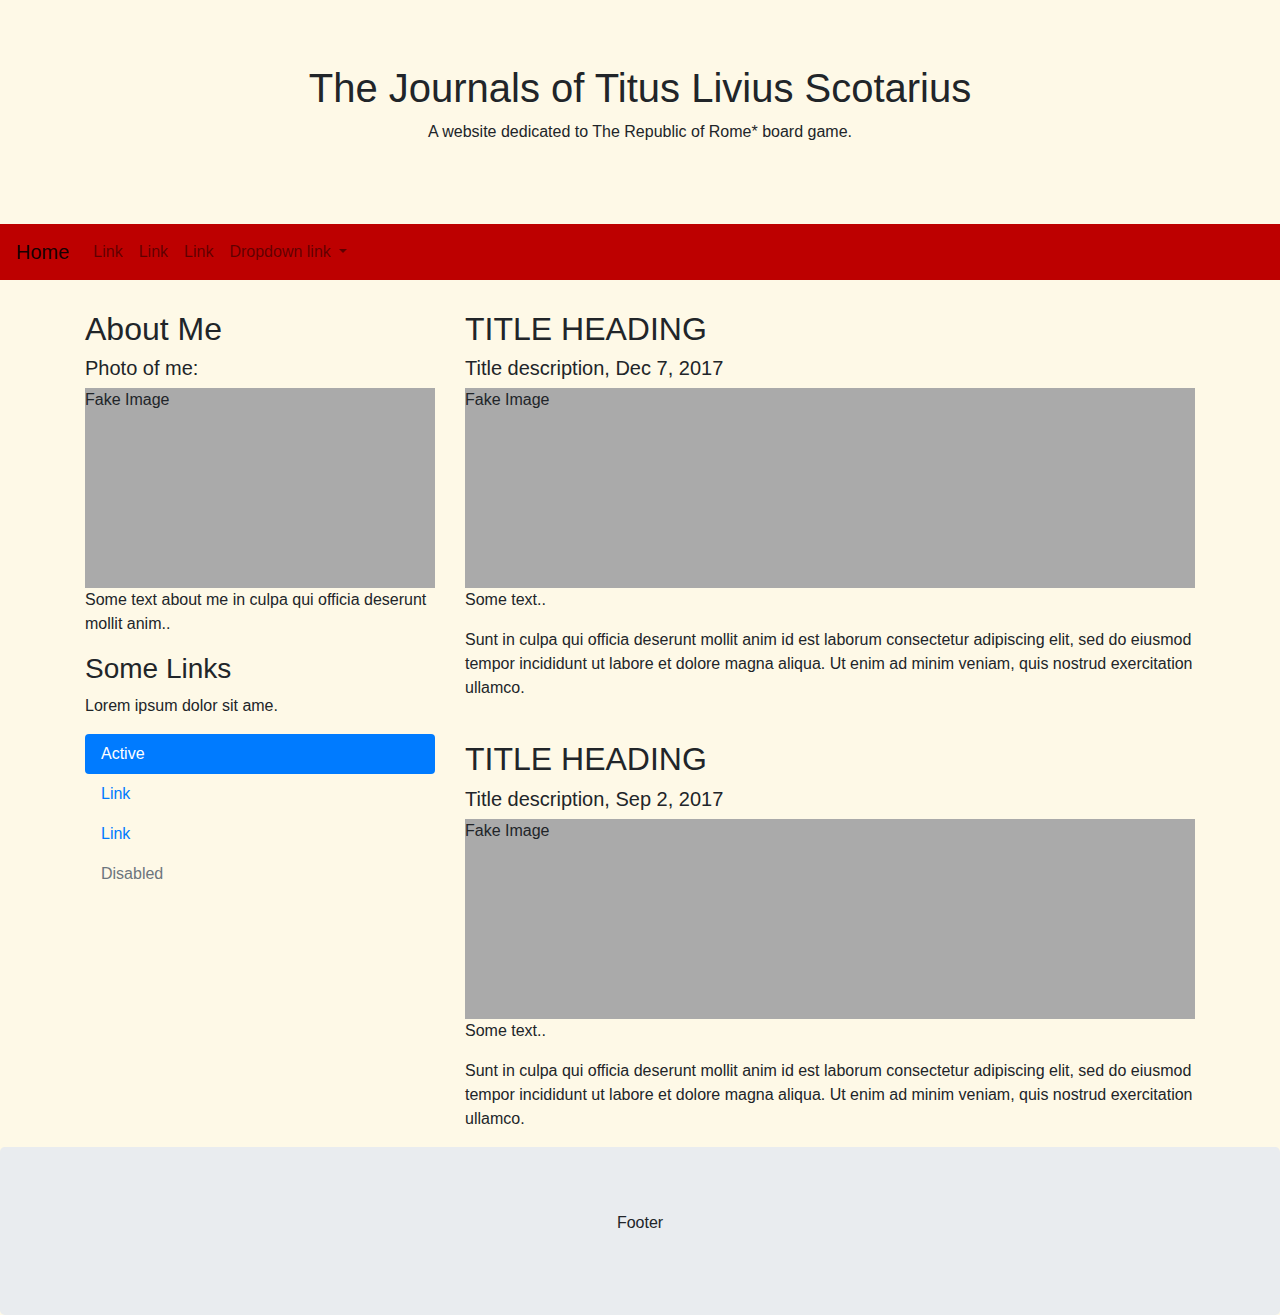
==== index.html @ 1b0ee8e3 "Initial commit." ====
<!DOCTYPE html>
<html lang="en">
<head>
    <title>The Journals of Titus Livius Scotarius</title>
    <meta charset="utf-8">
    <meta name="viewport" content="width=device-width, initial-scale=1">
    <link rel="stylesheet" href="https://maxcdn.bootstrapcdn.com/bootstrap/4.5.2/css/bootstrap.min.css">
    <script src="https://ajax.googleapis.com/ajax/libs/jquery/3.5.1/jquery.min.js"></script>
    <script src="https://cdnjs.cloudflare.com/ajax/libs/popper.js/1.16.0/umd/popper.min.js"></script>
    <script src="https://maxcdn.bootstrapcdn.com/bootstrap/4.5.2/js/bootstrap.min.js"></script>

    <style>
        .fakeimg {
        height: 200px;
        background: #aaa;
        }

        body {background-color: #FEF9E7;}

        .site-red {background-color:#bd0000;}
        .site-yellow {background-color: #FEF9E7;}
    </style>
</head>

<body>

    <div class="jumbotron text-center site-yellow" style="margin-bottom:0;">
    <h1>The Journals of Titus Livius Scotarius</h1>
    <p>A website dedicated to The Republic of Rome* board game.</p> 
    </div>

    <!--<nav class="navbar navbar-expand-sm bg-dark navbar-dark sticky-top">-->

    <nav class="navbar navbar-expand-sm navbar-light sticky-top site-red">
        <a class="navbar-brand" href="#">Home</a>

        <button class="navbar-toggler" type="button" data-toggle="collapse" data-target="#collapsibleNavbar">
            <span class="navbar-toggler-icon"></span>
        </button>

        <div class="collapse navbar-collapse" id="collapsibleNavbar">
            <ul class="navbar-nav">
                <li class="nav-item"><a class="nav-link" href="#">Link</a></li>
                <li class="nav-item"><a class="nav-link" href="#">Link</a></li>
                <li class="nav-item"><a class="nav-link" href="#">Link</a></li>  
                
                <!-- Dropdown -->
                <li class="nav-item dropdown">
                    <a class="nav-link dropdown-toggle" href="#" id="navbardrop" data-toggle="dropdown">
                        Dropdown link
                    </a>
                    <div class="dropdown-menu">
                        <a class="dropdown-item" href="#">Link 1</a>
                        <a class="dropdown-item" href="#">Link 2</a>
                        <a class="dropdown-item" href="#">Link 3</a>
                    </div>
                </li>
            </ul>
        </div>  
    </nav>

    <div class="container" style="margin-top:30px;">
        <div class="row">
            <div class="col-sm-4">

                <h2>About Me</h2>
                <h5>Photo of me:</h5>
                <div class="fakeimg">Fake Image</div>
                <p>Some text about me in culpa qui officia deserunt mollit anim..</p>

                <h3>Some Links</h3>
                <p>Lorem ipsum dolor sit ame.</p>
                <ul class="nav nav-pills flex-column">
                    <li class="nav-item"><a class="nav-link active" href="#">Active</a></li>
                    <li class="nav-item"><a class="nav-link" href="#">Link</a></li>
                    <li class="nav-item"><a class="nav-link" href="#">Link</a></li>
                    <li class="nav-item"><a class="nav-link disabled" href="#">Disabled</a></li>
                </ul>
                <hr class="d-sm-none">
            </div>

            <div class="col-sm-8">
                <h2>TITLE HEADING</h2>
                <h5>Title description, Dec 7, 2017</h5>
                <div class="fakeimg">Fake Image</div>
                <p>Some text..</p>
                <p>Sunt in culpa qui officia deserunt mollit anim id est laborum consectetur adipiscing elit, sed do eiusmod tempor incididunt ut labore et dolore magna aliqua. Ut enim ad minim veniam, quis nostrud exercitation ullamco.</p>
                <br/>

                <h2>TITLE HEADING</h2>
                <h5>Title description, Sep 2, 2017</h5>
                <div class="fakeimg">Fake Image</div>
                <p>Some text..</p>
                <p>Sunt in culpa qui officia deserunt mollit anim id est laborum consectetur adipiscing elit, sed do eiusmod tempor incididunt ut labore et dolore magna aliqua. Ut enim ad minim veniam, quis nostrud exercitation ullamco.</p>
            </div>
        </div>
    </div>

    <div class="jumbotron text-center" style="margin-bottom:0">
        <p>Footer</p>
    </div>

</body>
</html>
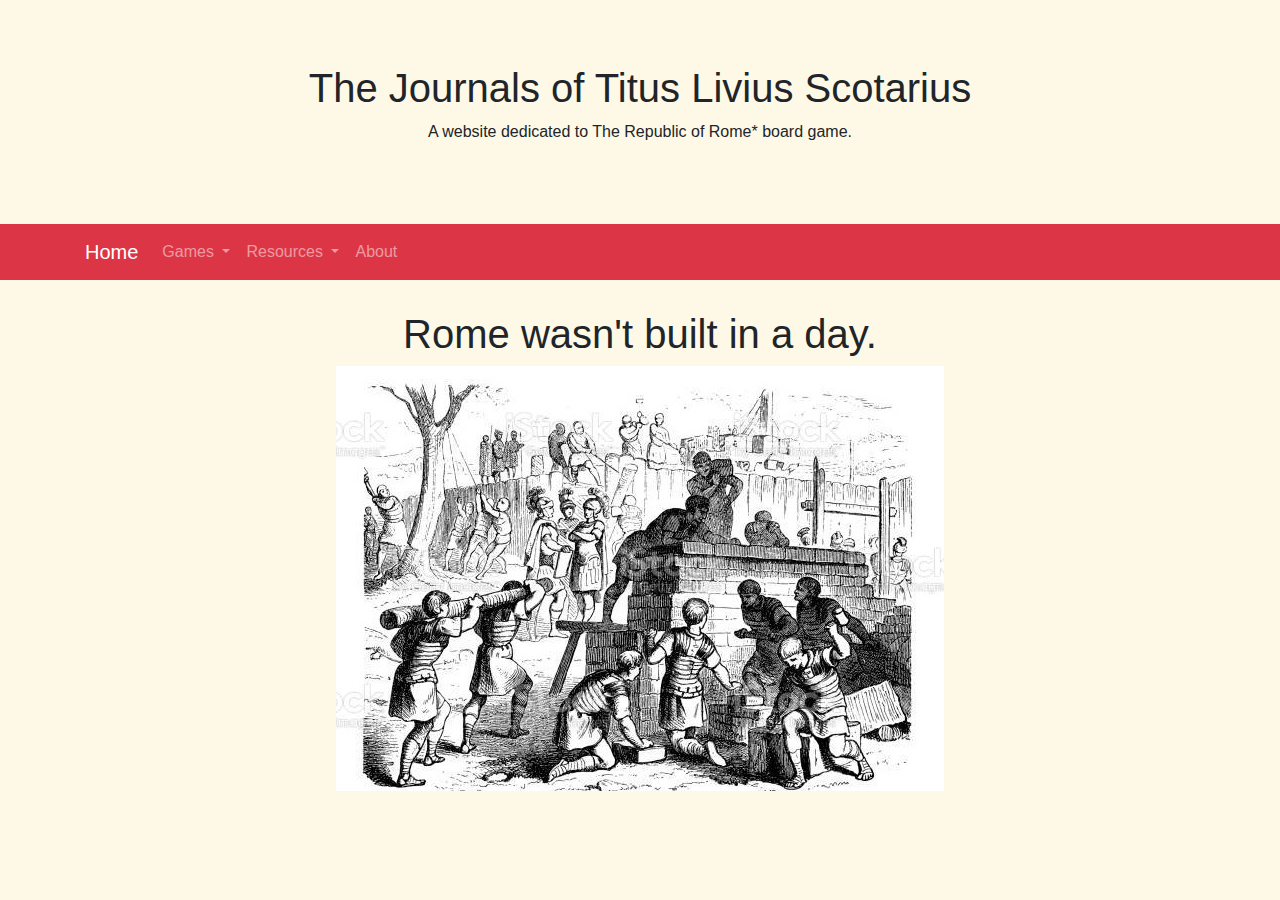
==== commit e360933f: "Various changes." ====
--- a/index.html
+++ b/index.html
@@ -31,7 +31,8 @@
 
     <!--<nav class="navbar navbar-expand-sm bg-dark navbar-dark sticky-top">-->
 
-    <nav class="navbar navbar-expand-sm navbar-light sticky-top site-red">
+    <nav class="navbar navbar-expand-sm navbar-dark sticky-top bg-danger ">
+		<div class="container">
         <a class="navbar-brand" href="#">Home</a>
 
         <button class="navbar-toggler" type="button" data-toggle="collapse" data-target="#collapsibleNavbar">
@@ -40,14 +41,15 @@
 
         <div class="collapse navbar-collapse" id="collapsibleNavbar">
             <ul class="navbar-nav">
+				<!--
                 <li class="nav-item"><a class="nav-link" href="#">Link</a></li>
                 <li class="nav-item"><a class="nav-link" href="#">Link</a></li>
                 <li class="nav-item"><a class="nav-link" href="#">Link</a></li>  
-                
-                <!-- Dropdown -->
+                -->
+
                 <li class="nav-item dropdown">
                     <a class="nav-link dropdown-toggle" href="#" id="navbardrop" data-toggle="dropdown">
-                        Dropdown link
+                        Games
                     </a>
                     <div class="dropdown-menu">
                         <a class="dropdown-item" href="#">Link 1</a>
@@ -55,10 +57,31 @@
                         <a class="dropdown-item" href="#">Link 3</a>
                     </div>
                 </li>
+				
+                <li class="nav-item dropdown">
+                    <a class="nav-link dropdown-toggle" href="#" id="navbardrop" data-toggle="dropdown">
+                        Resources
+                    </a>
+                    <div class="dropdown-menu">
+                        <a class="dropdown-item" href="livingrules_v106a.html">Living Rules v1.06A</a>
+                        <a class="dropdown-item" href="revgen.html">Revenue Generator</a>
+                    </div>
+                </li>
+
+				<li class="nav-item"><a class="nav-link" href="#">About</a></li>
             </ul>
         </div>  
+		</div>
     </nav>
 
+
+	<div class="container text-center" style="margin-top:30px;">
+		<h1>Rome wasn't built in a day.</h1>
+		
+		<img src="images/rome_not_built_in_a_day.jpg" />
+	</div>
+
+<!--
     <div class="container" style="margin-top:30px;">
         <div class="row">
             <div class="col-sm-4">
@@ -99,6 +122,7 @@
     <div class="jumbotron text-center" style="margin-bottom:0">
         <p>Footer</p>
     </div>
+-->
 
 </body>
 </html>
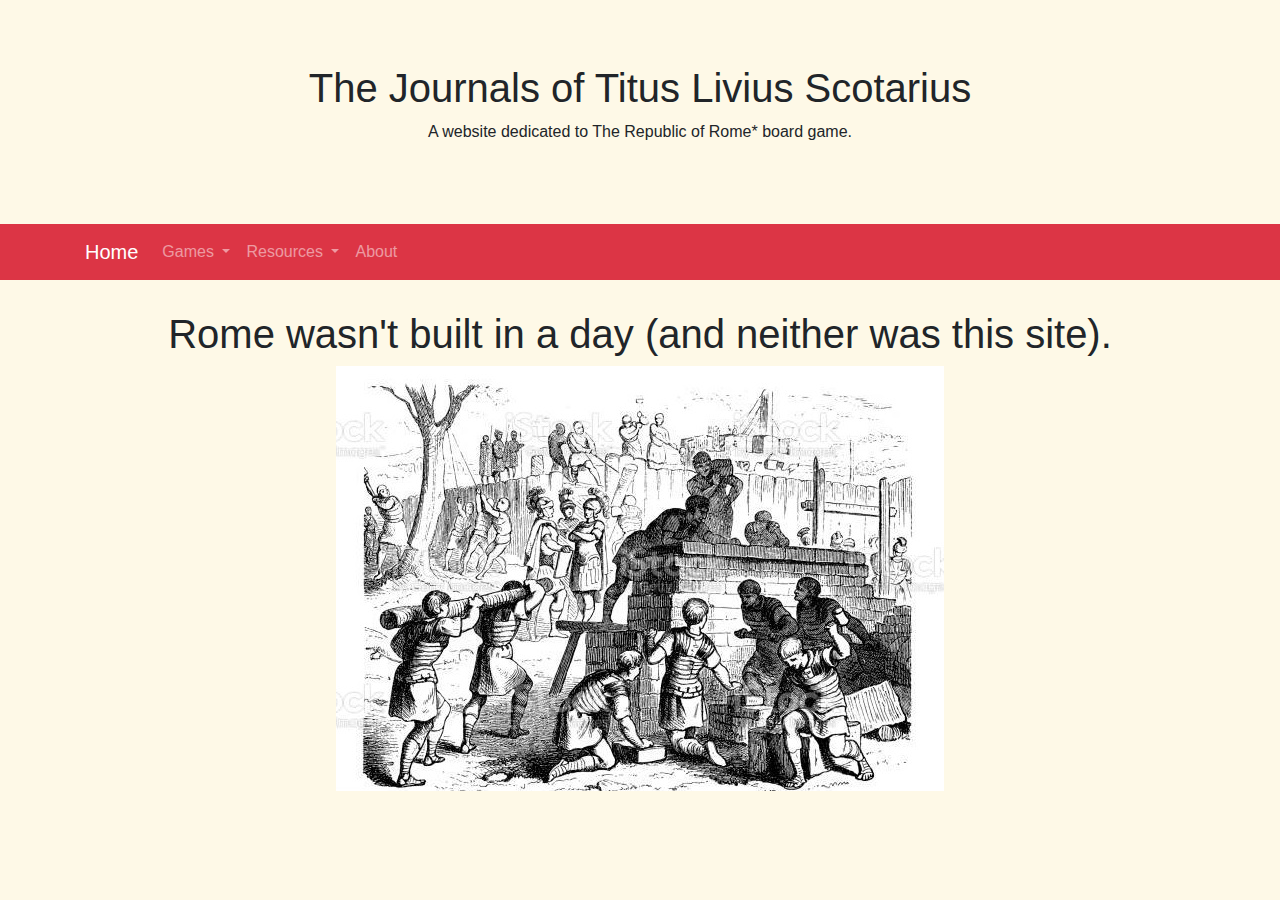
==== commit 703e65f5: "Minor changes." ====
--- a/index.html
+++ b/index.html
@@ -76,7 +76,7 @@
 
 
 	<div class="container text-center" style="margin-top:30px;">
-		<h1>Rome wasn't built in a day.</h1>
+		<h1>Rome wasn't built in a day (and neither was this site).</h1>
 		
 		<img src="images/rome_not_built_in_a_day.jpg" />
 	</div>
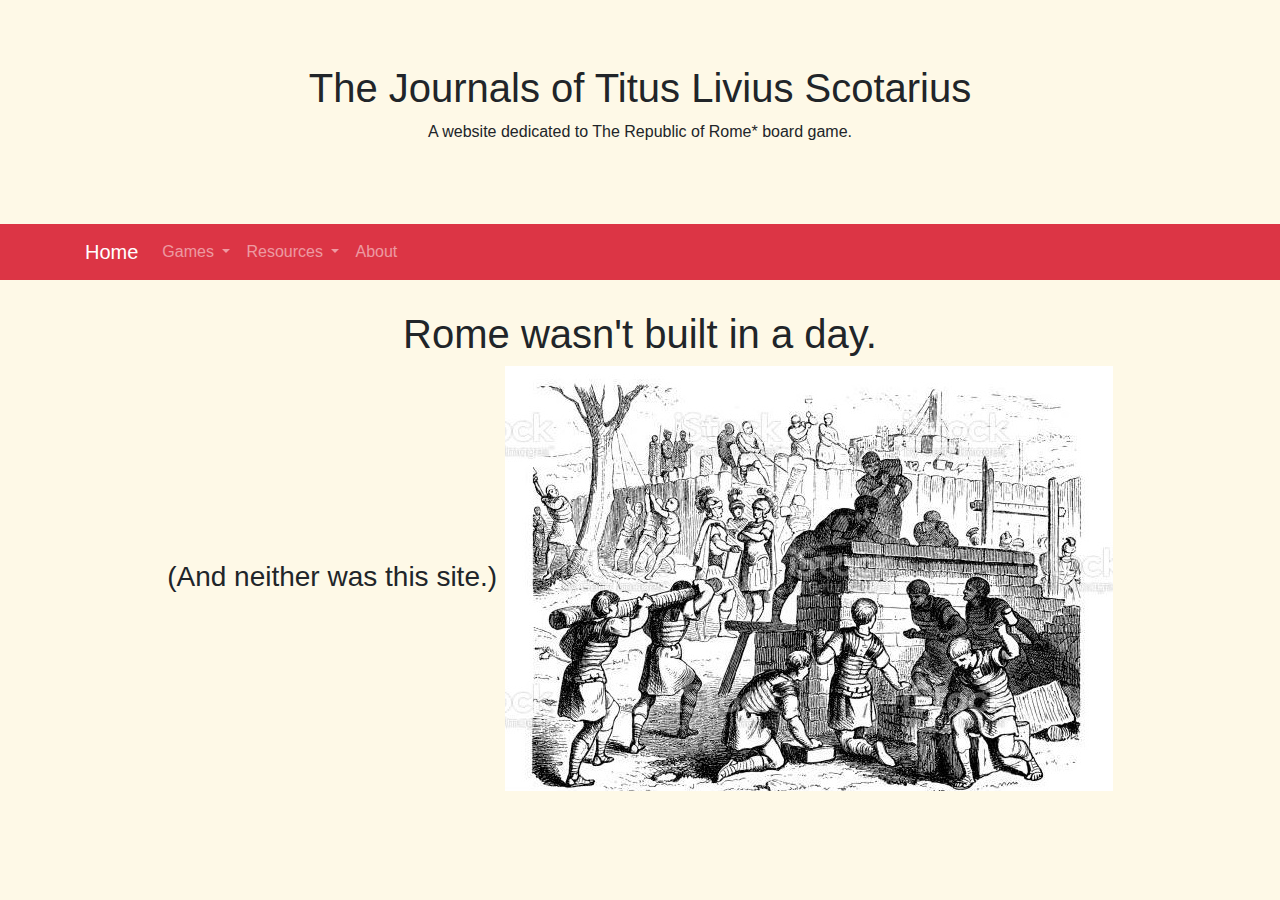
==== commit 67ea3cdd: "Add files via upload" ====
--- a/index.html
+++ b/index.html
@@ -76,7 +76,8 @@
 
 
 	<div class="container text-center" style="margin-top:30px;">
-		<h1>Rome wasn't built in a day (and neither was this site).</h1>
+		<h1>Rome wasn't built in a day.</h1>
+		<h3>(And neither was this site.)</3>
 		
 		<img src="images/rome_not_built_in_a_day.jpg" />
 	</div>
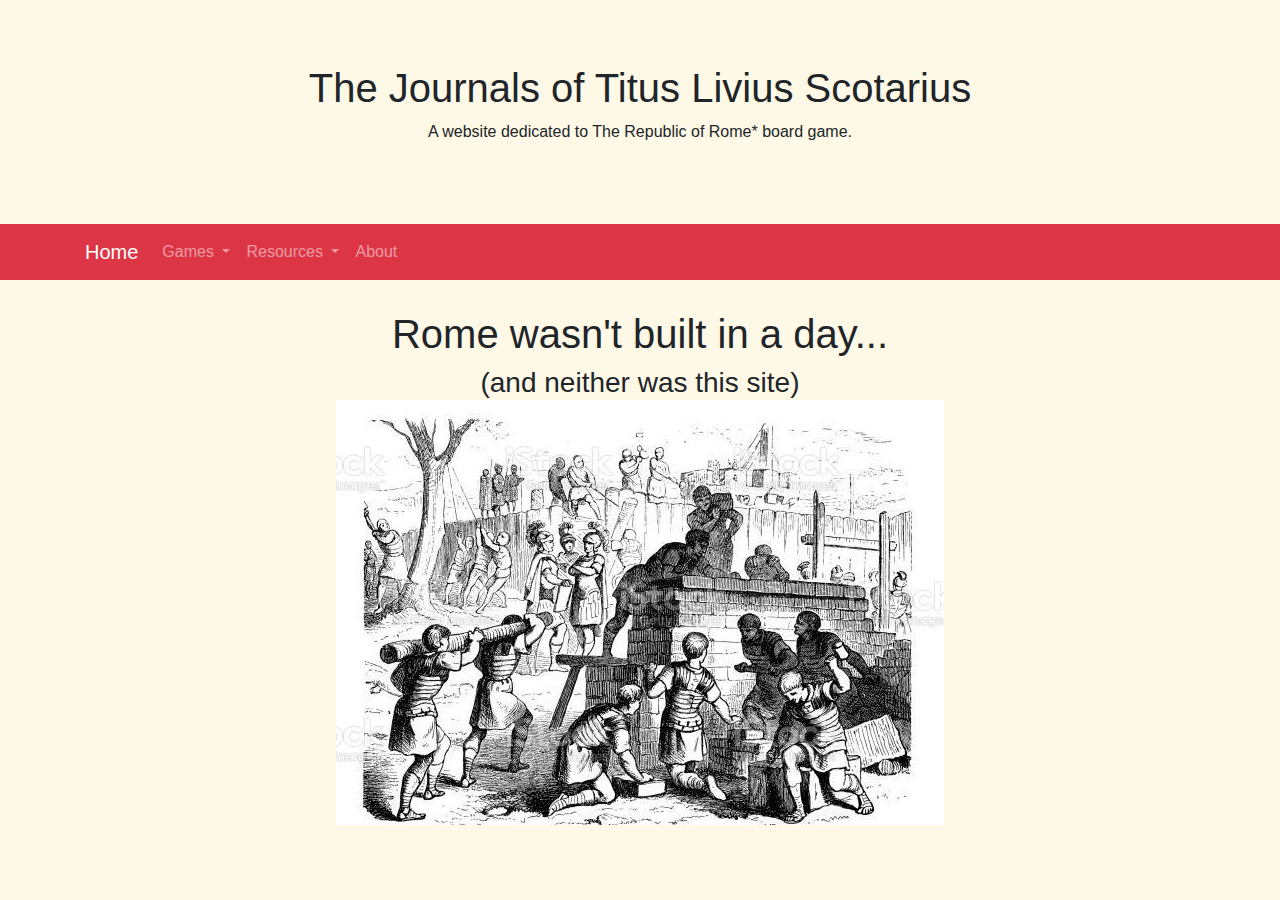
==== commit 3f1106dd: "Add files via upload" ====
--- a/index.html
+++ b/index.html
@@ -76,10 +76,10 @@
 
 
 	<div class="container text-center" style="margin-top:30px;">
-		<h1>Rome wasn't built in a day.</h1>
-		<h3>(And neither was this site.)</3>
+		<h1>Rome wasn't built in a day...</h1>
+		<h3>(and neither was this site)</3>
 		
-		<img src="images/rome_not_built_in_a_day.jpg" />
+		<div><img src="images/rome_not_built_in_a_day.jpg" /></div>
 	</div>
 
 <!--
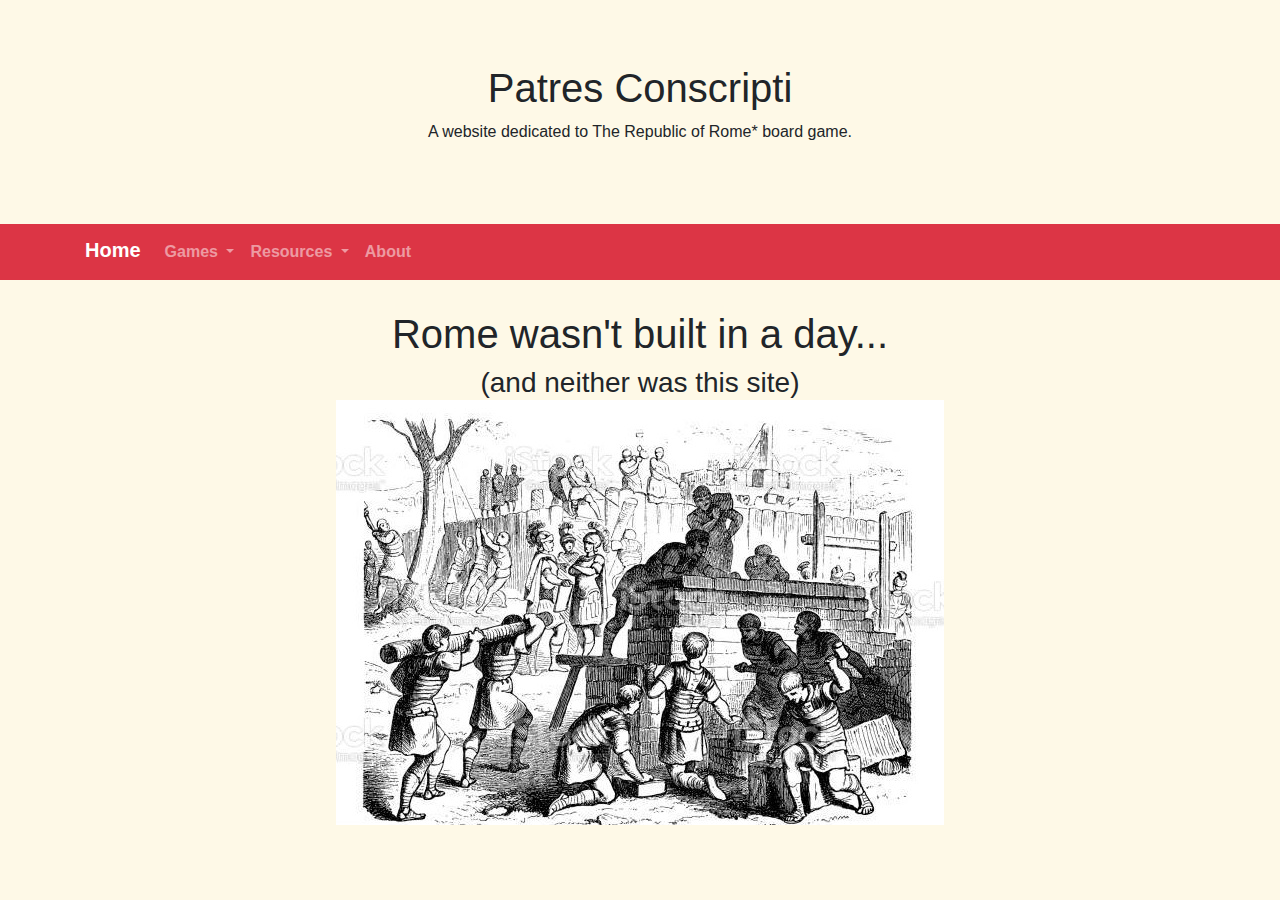
==== commit efdf0b95: "Add files via upload" ====
--- a/index.html
+++ b/index.html
@@ -4,7 +4,11 @@
     <title>The Journals of Titus Livius Scotarius</title>
     <meta charset="utf-8">
     <meta name="viewport" content="width=device-width, initial-scale=1">
+
+    <!-- Bootstrap CSS -->
     <link rel="stylesheet" href="https://maxcdn.bootstrapcdn.com/bootstrap/4.5.2/css/bootstrap.min.css">
+
+    <!-- JQuery and other JavaScript libraries -->
     <script src="https://ajax.googleapis.com/ajax/libs/jquery/3.5.1/jquery.min.js"></script>
     <script src="https://cdnjs.cloudflare.com/ajax/libs/popper.js/1.16.0/umd/popper.min.js"></script>
     <script src="https://maxcdn.bootstrapcdn.com/bootstrap/4.5.2/js/bootstrap.min.js"></script>
@@ -15,62 +19,63 @@
         background: #aaa;
         }
 
-        body {background-color: #FEF9E7;}
+    </style>
 
-        .site-red {background-color:#bd0000;}
-        .site-yellow {background-color: #FEF9E7;}
-    </style>
+    <!-- Custom styles -->
+    <link rel="stylesheet" href="css/styles.css" />
 </head>
 
-<body>
+<body class="bg-yellow">
 
-    <div class="jumbotron text-center site-yellow" style="margin-bottom:0;">
-    <h1>The Journals of Titus Livius Scotarius</h1>
+    <div class="jumbotron text-center bg-yellow" style="margin-bottom:0;">
+    <h1>Patres Conscripti</h1>
     <p>A website dedicated to The Republic of Rome* board game.</p> 
     </div>
 
     <!--<nav class="navbar navbar-expand-sm bg-dark navbar-dark sticky-top">-->
 
-    <nav class="navbar navbar-expand-sm navbar-dark sticky-top bg-danger ">
+    <nav class="navbar navbar-expand-sm navbar-dark sticky-top bg-danger "> 
 		<div class="container">
-        <a class="navbar-brand" href="#">Home</a>
+            <a class="navbar-brand font-weight-bold pt-0" href="#">Home</a>
 
-        <button class="navbar-toggler" type="button" data-toggle="collapse" data-target="#collapsibleNavbar">
-            <span class="navbar-toggler-icon"></span>
-        </button>
+            <button class="navbar-toggler" type="button" data-toggle="collapse" data-target="#collapsibleNavbar">
+                <span class="navbar-toggler-icon"></span>
+            </button>
 
-        <div class="collapse navbar-collapse" id="collapsibleNavbar">
-            <ul class="navbar-nav">
-				<!--
-                <li class="nav-item"><a class="nav-link" href="#">Link</a></li>
-                <li class="nav-item"><a class="nav-link" href="#">Link</a></li>
-                <li class="nav-item"><a class="nav-link" href="#">Link</a></li>  
-                -->
+            <div class="collapse navbar-collapse" id="collapsibleNavbar">
+                <ul class="navbar-nav">
+                    <!--
+                    <li class="nav-item"><a class="nav-link" href="#">Link</a></li>
+                    <li class="nav-item"><a class="nav-link" href="#">Link</a></li>
+                    <li class="nav-item"><a class="nav-link" href="#">Link</a></li>  
+                    -->
 
-                <li class="nav-item dropdown">
-                    <a class="nav-link dropdown-toggle" href="#" id="navbardrop" data-toggle="dropdown">
-                        Games
-                    </a>
-                    <div class="dropdown-menu">
-                        <a class="dropdown-item" href="#">Link 1</a>
-                        <a class="dropdown-item" href="#">Link 2</a>
-                        <a class="dropdown-item" href="#">Link 3</a>
-                    </div>
-                </li>
-				
-                <li class="nav-item dropdown">
-                    <a class="nav-link dropdown-toggle" href="#" id="navbardrop" data-toggle="dropdown">
-                        Resources
-                    </a>
-                    <div class="dropdown-menu">
-                        <a class="dropdown-item" href="livingrules_v106a.html">Living Rules v1.06A</a>
-                        <a class="dropdown-item" href="revgen.html">Revenue Generator</a>
-                    </div>
-                </li>
+                    <li class="nav-item dropdown">
+                        <a class="nav-link dropdown-toggle font-weight-bold" href="#" id="navbardrop" data-toggle="dropdown">
+                            Games
+                        </a>
+                        <div class="dropdown-menu">
+                            <a class="dropdown-item" href="#">Link 1</a>
+                            <a class="dropdown-item" href="#">Link 2</a>
+                            <a class="dropdown-item" href="#">Link 3</a>
+                        </div>
+                    </li>
+                    
+                    <li class="nav-item dropdown">
+                        <a class="nav-link dropdown-toggle font-weight-bold" href="#" id="navbardrop" data-toggle="dropdown">
+                            Resources
+                        </a>
+                        <div class="dropdown-menu">
+                            <a class="dropdown-item" href="livingrules_v106a.html">Living Rules v1.06A</a>
+                            <a class="dropdown-item" href="revgen.html">Revenue Generator</a>
+                        </div>
+                    </li>
 
-				<li class="nav-item"><a class="nav-link" href="#">About</a></li>
-            </ul>
-        </div>  
+                    <li class="nav-item font-weight-bold"><a class="nav-link" href="#">
+                        About</a>
+                    </li>
+                </ul>
+            </div>  
 		</div>
     </nav>
 
--- a/css/styles.css
+++ b/css/styles.css
@@ -0,0 +1,38 @@
+a, a:hover, a:link, a:visited, a:active {color:#bd0000;}
+
+.bg-custom {background-color:#FEF9E7;}
+.bg-red {background-color:#dc3545;}/* #C0392B */
+.bg-yellow {background-color:#FEF9E7;}
+.signature {font-style: italic;}
+.indexglossary {padding-left: 2.5em;text-indent:-1.5em;}
+.text-living{color:rgb(194, 103, 38);}
+.text-advanced{color:royalblue;}
+.text-example{color:slategray; font-style: italic;}
+.text-green{color:limegreen;}
+.text-yellow{color:#FEF9E7;}
+.display-6{font-size:18px;color:#FEF9E7;padding: .5rem 1.0rem;}
+
+
+#btn-back-to-top {
+  display: none; /* Hidden by default */
+  position: fixed; /* Fixed/sticky position */
+  bottom: 20px; /* Place the button at the bottom of the page */
+  right: 20px; /* Place the button 30px from the right */
+  z-index: 99; /* Make sure it does not overlap */
+  border: none; /* Remove borders */
+  outline: none; /* Remove outline */
+  background-color: #bd0000; /* Set a background color */
+  color: #FEF9E7; /* Text color */
+  cursor: pointer; /* Add a mouse pointer on hover */
+  padding: 10px 15px;/* Some padding */
+  border-radius: 10px; /* Rounded corners */
+  font-size: 18px; /* Increase font size */
+}
+
+#btn-back-to-top:hover {
+  background-color: #555; /* Add a dark-grey background on hover */
+}
+
+/* Add a vertical scroll for the body of the modal used in RevGen  */
+.modal-dialog{overflow-y: initial !important;}
+.modal-body{height: 60vh;  overflow-y: auto;}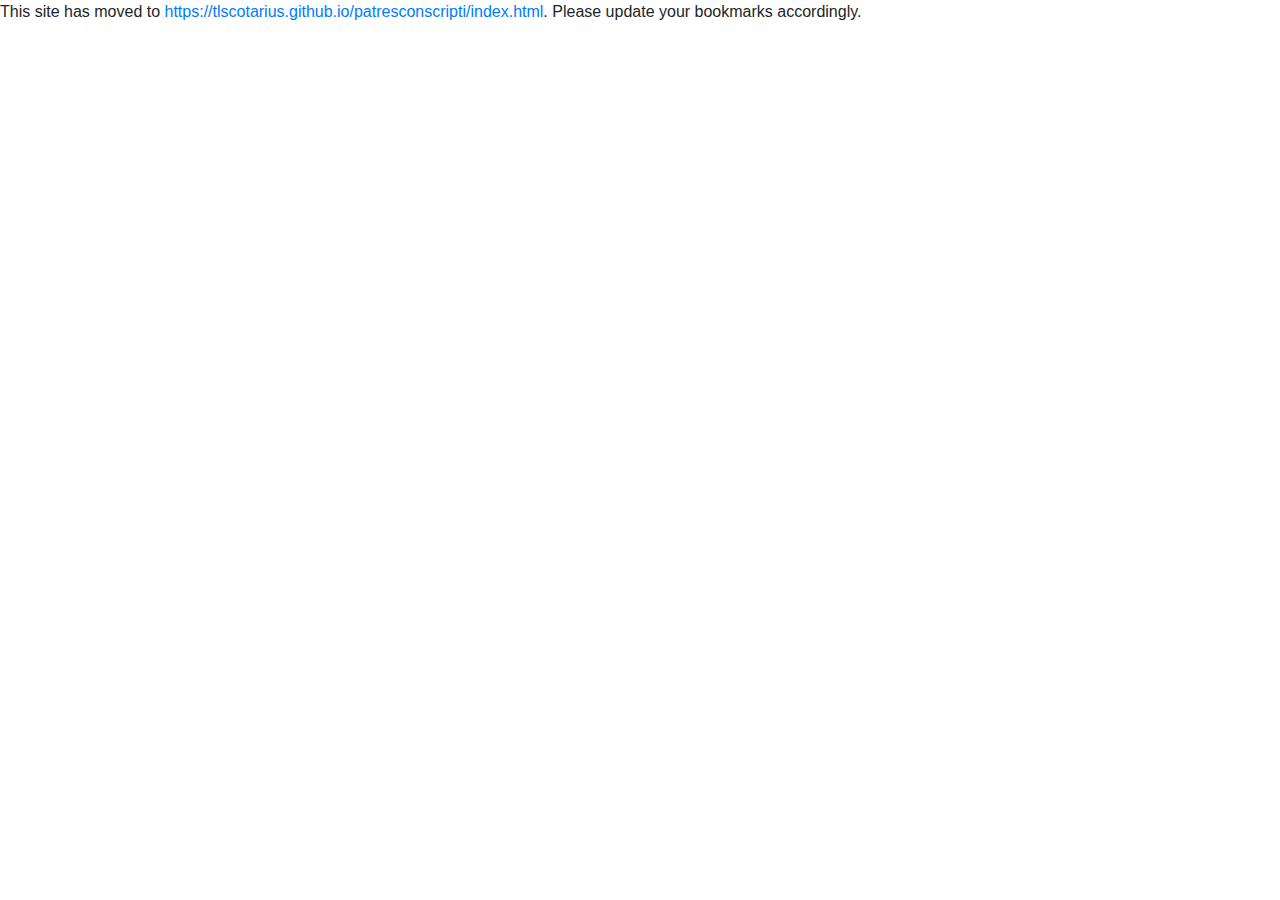
==== commit 9adf826b: "Deactivating site in favor of PatresConscripti" ====
--- a/index.html
+++ b/index.html
@@ -27,108 +27,11 @@
 
 <body class="bg-yellow">
 
-    <div class="jumbotron text-center bg-yellow" style="margin-bottom:0;">
-    <h1>Patres Conscripti</h1>
-    <p>A website dedicated to The Republic of Rome* board game.</p> 
-    </div>
-
-    <!--<nav class="navbar navbar-expand-sm bg-dark navbar-dark sticky-top">-->
-
-    <nav class="navbar navbar-expand-sm navbar-dark sticky-top bg-danger "> 
-		<div class="container">
-            <a class="navbar-brand font-weight-bold pt-0" href="#">Home</a>
-
-            <button class="navbar-toggler" type="button" data-toggle="collapse" data-target="#collapsibleNavbar">
-                <span class="navbar-toggler-icon"></span>
-            </button>
-
-            <div class="collapse navbar-collapse" id="collapsibleNavbar">
-                <ul class="navbar-nav">
-                    <!--
-                    <li class="nav-item"><a class="nav-link" href="#">Link</a></li>
-                    <li class="nav-item"><a class="nav-link" href="#">Link</a></li>
-                    <li class="nav-item"><a class="nav-link" href="#">Link</a></li>  
-                    -->
-
-                    <li class="nav-item dropdown">
-                        <a class="nav-link dropdown-toggle font-weight-bold" href="#" id="navbardrop" data-toggle="dropdown">
-                            Games
-                        </a>
-                        <div class="dropdown-menu">
-                            <a class="dropdown-item" href="#">Link 1</a>
-                            <a class="dropdown-item" href="#">Link 2</a>
-                            <a class="dropdown-item" href="#">Link 3</a>
-                        </div>
-                    </li>
-                    
-                    <li class="nav-item dropdown">
-                        <a class="nav-link dropdown-toggle font-weight-bold" href="#" id="navbardrop" data-toggle="dropdown">
-                            Resources
-                        </a>
-                        <div class="dropdown-menu">
-                            <a class="dropdown-item" href="livingrules_v106a.html">Living Rules v1.06A</a>
-                            <a class="dropdown-item" href="revgen.html">Revenue Generator</a>
-                        </div>
-                    </li>
-
-                    <li class="nav-item font-weight-bold"><a class="nav-link" href="#">
-                        About</a>
-                    </li>
-                </ul>
-            </div>  
-		</div>
-    </nav>
-
-
-	<div class="container text-center" style="margin-top:30px;">
-		<h1>Rome wasn't built in a day...</h1>
-		<h3>(and neither was this site)</3>
-		
-		<div><img src="images/rome_not_built_in_a_day.jpg" /></div>
-	</div>
-
-<!--
-    <div class="container" style="margin-top:30px;">
-        <div class="row">
-            <div class="col-sm-4">
-
-                <h2>About Me</h2>
-                <h5>Photo of me:</h5>
-                <div class="fakeimg">Fake Image</div>
-                <p>Some text about me in culpa qui officia deserunt mollit anim..</p>
-
-                <h3>Some Links</h3>
-                <p>Lorem ipsum dolor sit ame.</p>
-                <ul class="nav nav-pills flex-column">
-                    <li class="nav-item"><a class="nav-link active" href="#">Active</a></li>
-                    <li class="nav-item"><a class="nav-link" href="#">Link</a></li>
-                    <li class="nav-item"><a class="nav-link" href="#">Link</a></li>
-                    <li class="nav-item"><a class="nav-link disabled" href="#">Disabled</a></li>
-                </ul>
-                <hr class="d-sm-none">
-            </div>
-
-            <div class="col-sm-8">
-                <h2>TITLE HEADING</h2>
-                <h5>Title description, Dec 7, 2017</h5>
-                <div class="fakeimg">Fake Image</div>
-                <p>Some text..</p>
-                <p>Sunt in culpa qui officia deserunt mollit anim id est laborum consectetur adipiscing elit, sed do eiusmod tempor incididunt ut labore et dolore magna aliqua. Ut enim ad minim veniam, quis nostrud exercitation ullamco.</p>
-                <br/>
-
-                <h2>TITLE HEADING</h2>
-                <h5>Title description, Sep 2, 2017</h5>
-                <div class="fakeimg">Fake Image</div>
-                <p>Some text..</p>
-                <p>Sunt in culpa qui officia deserunt mollit anim id est laborum consectetur adipiscing elit, sed do eiusmod tempor incididunt ut labore et dolore magna aliqua. Ut enim ad minim veniam, quis nostrud exercitation ullamco.</p>
-            </div>
-        </div>
-    </div>
-
-    <div class="jumbotron text-center" style="margin-bottom:0">
-        <p>Footer</p>
-    </div>
--->
+	<p>
+    This site has moved to 
+	<a href="https://tlscotarius.github.io/patresconscripti/index.html">https://tlscotarius.github.io/patresconscripti/index.html</a>.  
+	Please update your bookmarks accordingly.
+	</p>
 
 </body>
 </html>
